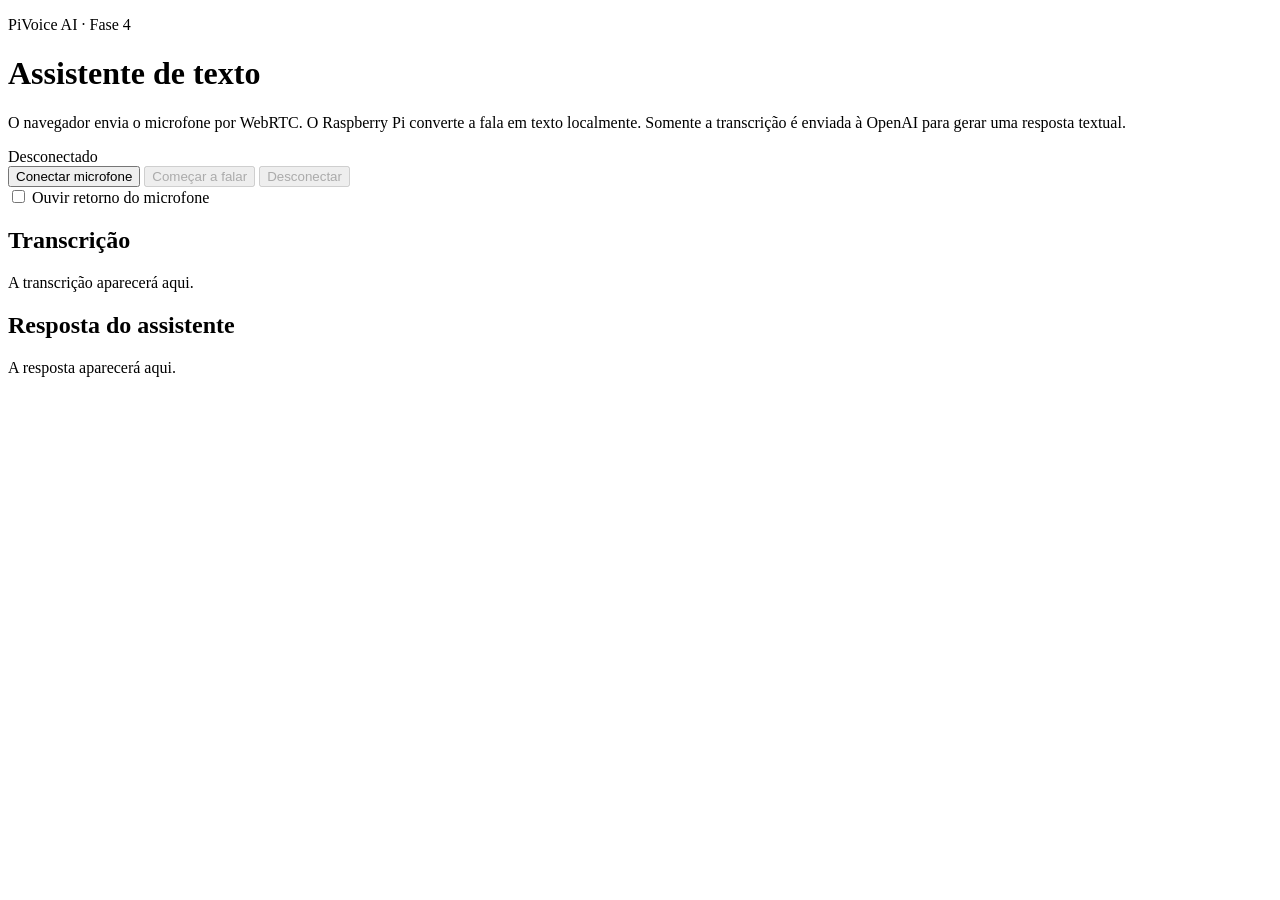
==== web/index.html @ b6482ced "feat: add streaming OpenAI text responses" ====
<!doctype html>
<html lang="pt-BR">
  <head>
    <meta charset="utf-8">
    <meta name="viewport" content="width=device-width, initial-scale=1">
    <title>PiVoice AI — Assistente de texto</title>
    <link rel="stylesheet" href="/styles.css">
  </head>
  <body>
    <main class="panel">
      <p class="eyebrow">PiVoice AI · Fase 4</p>
      <h1>Assistente de texto</h1>
      <p class="description">
        O navegador envia o microfone por WebRTC. O Raspberry Pi converte a fala
        em texto localmente. Somente a transcrição é enviada à OpenAI para gerar
        uma resposta textual.
      </p>

      <div class="status-row" aria-live="polite">
        <span id="status-dot" class="status-dot"></span>
        <span id="status">Desconectado</span>
      </div>

      <div class="actions">
        <button id="start" type="button">Conectar microfone</button>
        <button id="record" type="button" disabled>Começar a falar</button>
        <button id="stop" class="secondary" type="button" disabled>Desconectar</button>
      </div>

      <label class="loopback-option">
        <input id="loopback" type="checkbox">
        Ouvir retorno do microfone
      </label>

      <section class="transcript" aria-live="polite" aria-labelledby="transcript-title">
        <div class="transcript-heading">
          <h2 id="transcript-title">Transcrição</h2>
          <span id="metrics"></span>
        </div>
        <p id="transcript-text">A transcrição aparecerá aqui.</p>
      </section>

      <section class="transcript assistant" aria-live="polite" aria-labelledby="assistant-title">
        <div class="transcript-heading">
          <h2 id="assistant-title">Resposta do assistente</h2>
          <span id="assistant-metrics"></span>
        </div>
        <p id="assistant-text">A resposta aparecerá aqui.</p>
      </section>

      <p id="error" class="error" role="alert"></p>
      <audio id="remote-audio" autoplay muted></audio>
    </main>
    <script src="/app.js" defer></script>
  </body>
</html>
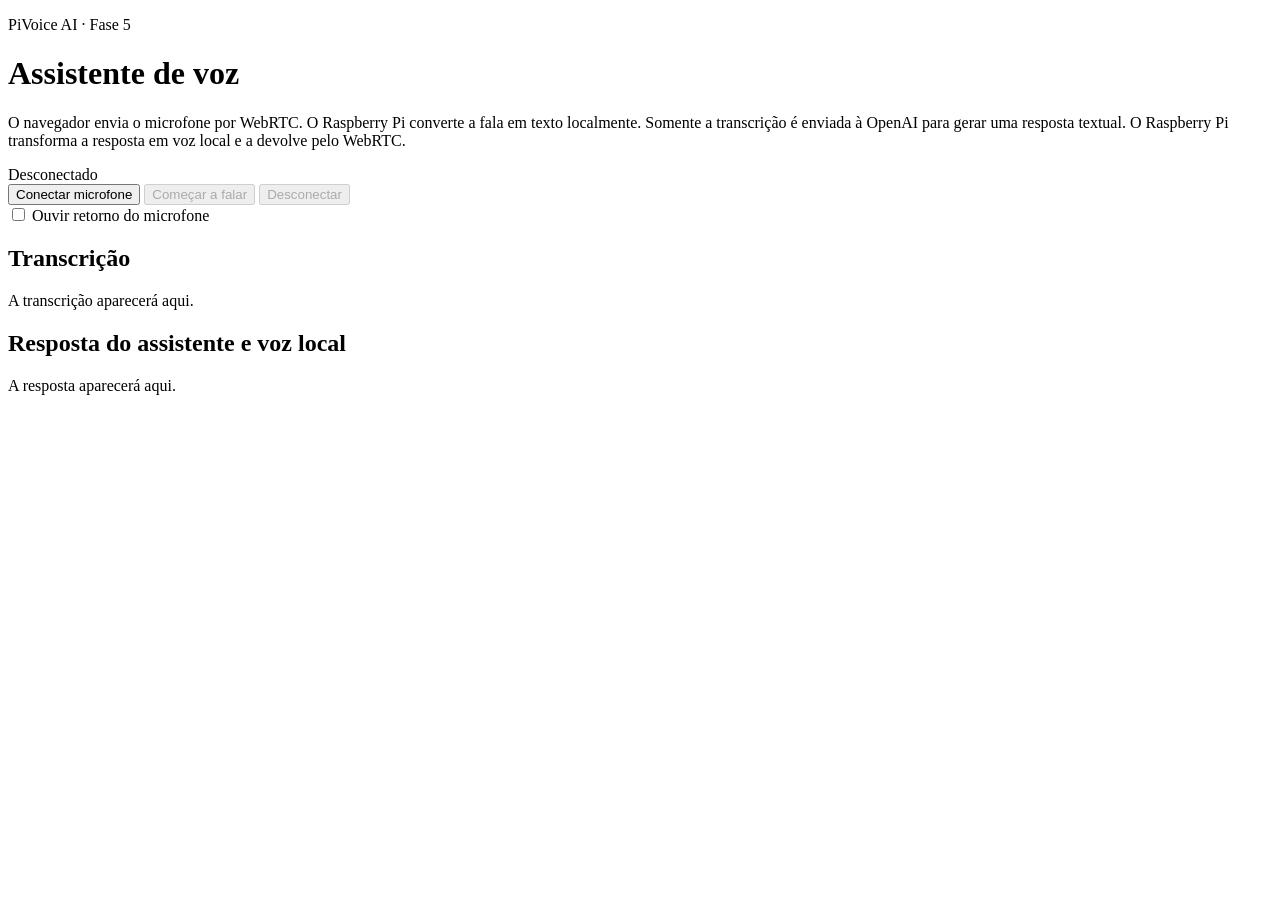
==== commit b7f1894c: "feat: add local Portuguese TTS over WebRTC" ====
--- a/web/index.html
+++ b/web/index.html
@@ -3,17 +3,18 @@
   <head>
     <meta charset="utf-8">
     <meta name="viewport" content="width=device-width, initial-scale=1">
-    <title>PiVoice AI — Assistente de texto</title>
+    <title>PiVoice AI — Assistente de voz</title>
     <link rel="stylesheet" href="/styles.css">
   </head>
   <body>
     <main class="panel">
-      <p class="eyebrow">PiVoice AI · Fase 4</p>
-      <h1>Assistente de texto</h1>
+      <p class="eyebrow">PiVoice AI · Fase 5</p>
+      <h1>Assistente de voz</h1>
       <p class="description">
         O navegador envia o microfone por WebRTC. O Raspberry Pi converte a fala
         em texto localmente. Somente a transcrição é enviada à OpenAI para gerar
-        uma resposta textual.
+        uma resposta textual. O Raspberry Pi transforma a resposta em voz local e
+        a devolve pelo WebRTC.
       </p>
 
       <div class="status-row" aria-live="polite">
@@ -42,7 +43,7 @@
 
       <section class="transcript assistant" aria-live="polite" aria-labelledby="assistant-title">
         <div class="transcript-heading">
-          <h2 id="assistant-title">Resposta do assistente</h2>
+          <h2 id="assistant-title">Resposta do assistente e voz local</h2>
           <span id="assistant-metrics"></span>
         </div>
         <p id="assistant-text">A resposta aparecerá aqui.</p>
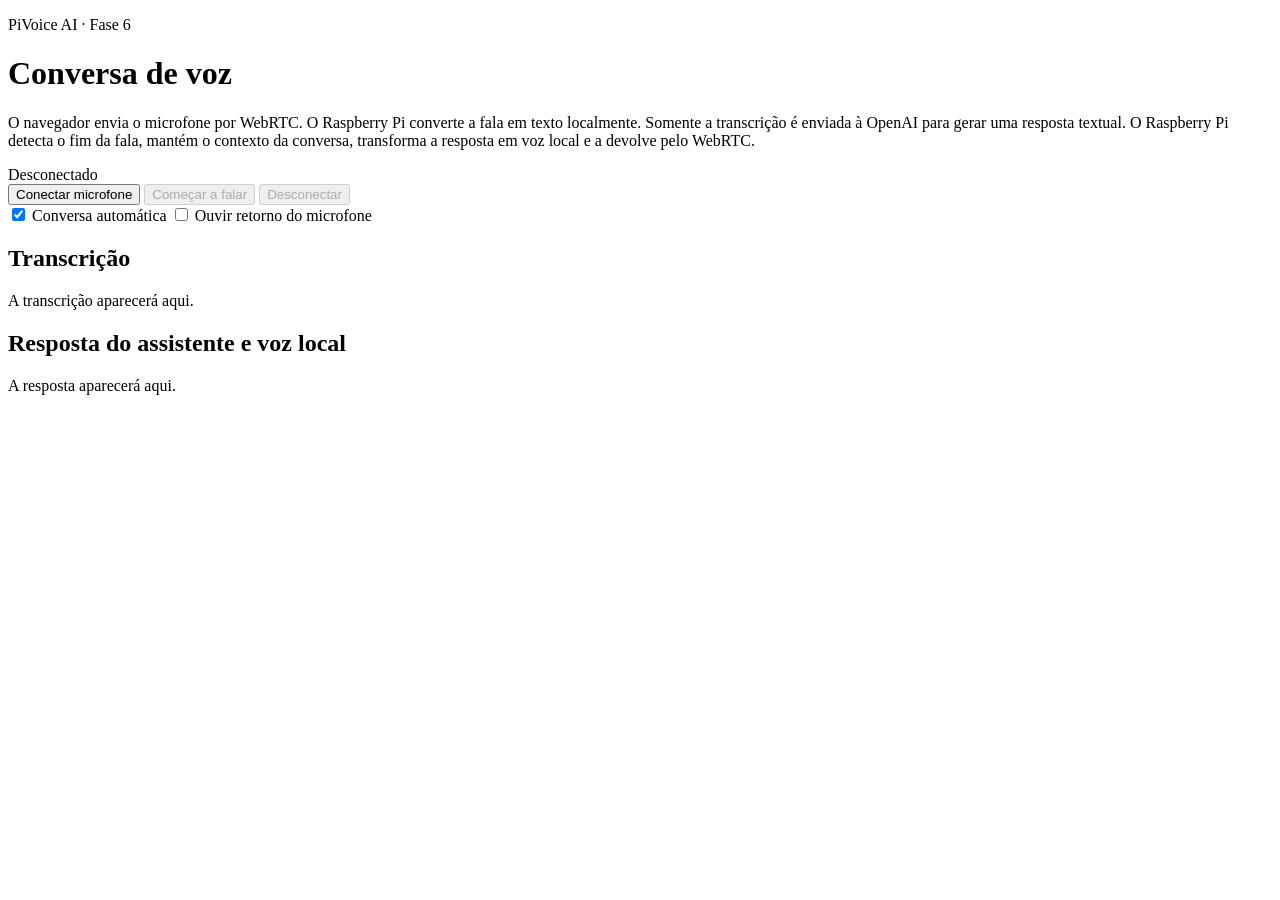
==== commit 76e32a7d: "feat: add automatic voice conversation pipeline" ====
--- a/web/index.html
+++ b/web/index.html
@@ -8,13 +8,14 @@
   </head>
   <body>
     <main class="panel">
-      <p class="eyebrow">PiVoice AI · Fase 5</p>
-      <h1>Assistente de voz</h1>
+      <p class="eyebrow">PiVoice AI · Fase 6</p>
+      <h1>Conversa de voz</h1>
       <p class="description">
         O navegador envia o microfone por WebRTC. O Raspberry Pi converte a fala
         em texto localmente. Somente a transcrição é enviada à OpenAI para gerar
-        uma resposta textual. O Raspberry Pi transforma a resposta em voz local e
-        a devolve pelo WebRTC.
+        uma resposta textual. O Raspberry Pi detecta o fim da fala, mantém o
+        contexto da conversa, transforma a resposta em voz local e a devolve pelo
+        WebRTC.
       </p>
 
       <div class="status-row" aria-live="polite">
@@ -28,10 +29,16 @@
         <button id="stop" class="secondary" type="button" disabled>Desconectar</button>
       </div>
 
-      <label class="loopback-option">
-        <input id="loopback" type="checkbox">
-        Ouvir retorno do microfone
-      </label>
+      <div class="mode-options">
+        <label>
+          <input id="automatic" type="checkbox" checked>
+          Conversa automática
+        </label>
+        <label>
+          <input id="loopback" type="checkbox">
+          Ouvir retorno do microfone
+        </label>
+      </div>
 
       <section class="transcript" aria-live="polite" aria-labelledby="transcript-title">
         <div class="transcript-heading">
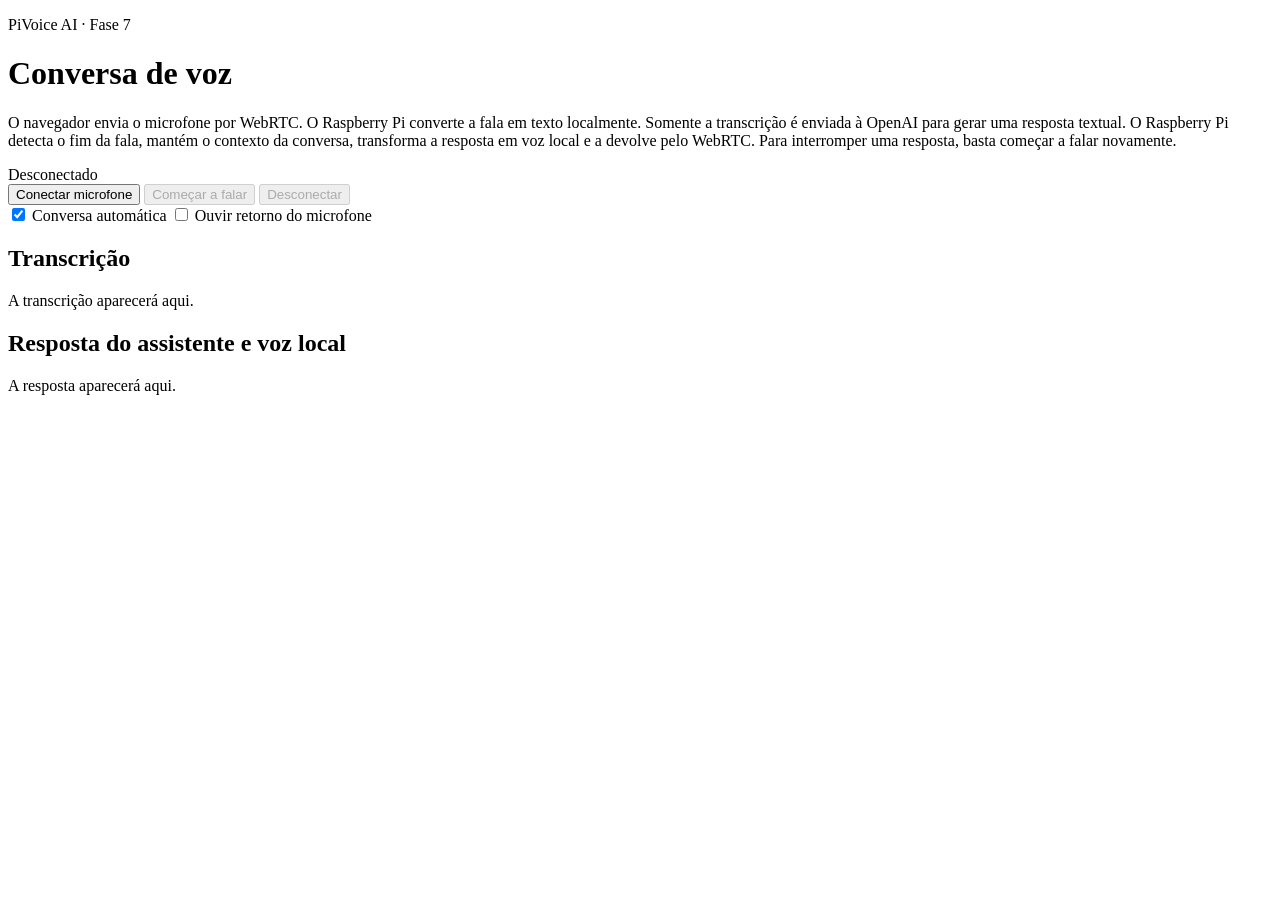
==== commit e0185cd6: "feat: add voice barge-in support" ====
--- a/web/index.html
+++ b/web/index.html
@@ -8,14 +8,14 @@
   </head>
   <body>
     <main class="panel">
-      <p class="eyebrow">PiVoice AI · Fase 6</p>
+      <p class="eyebrow">PiVoice AI · Fase 7</p>
       <h1>Conversa de voz</h1>
       <p class="description">
         O navegador envia o microfone por WebRTC. O Raspberry Pi converte a fala
         em texto localmente. Somente a transcrição é enviada à OpenAI para gerar
         uma resposta textual. O Raspberry Pi detecta o fim da fala, mantém o
         contexto da conversa, transforma a resposta em voz local e a devolve pelo
-        WebRTC.
+        WebRTC. Para interromper uma resposta, basta começar a falar novamente.
       </p>
 
       <div class="status-row" aria-live="polite">
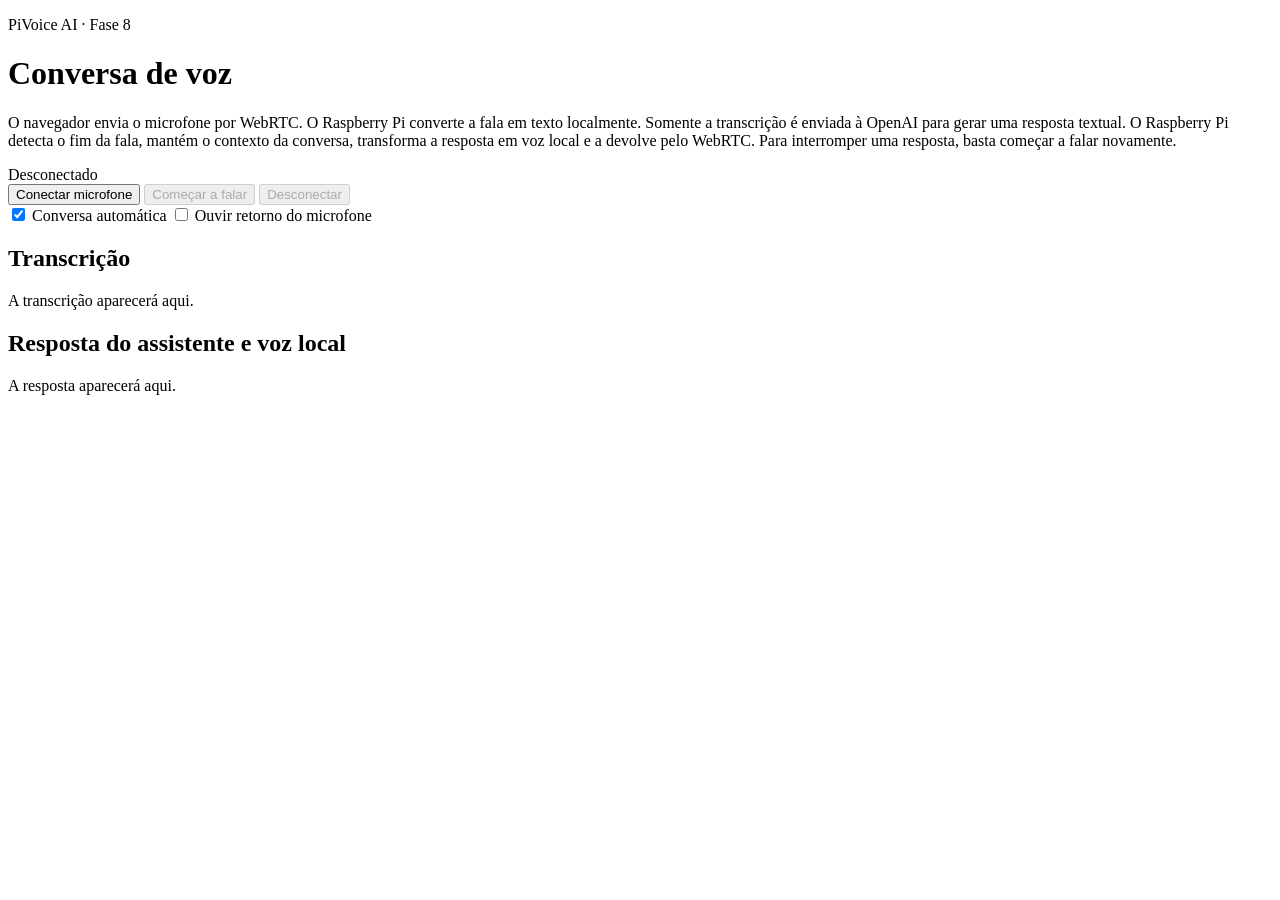
==== commit 82b4573b: "docs: record Phase 8 performance validation" ====
--- a/web/index.html
+++ b/web/index.html
@@ -8,7 +8,7 @@
   </head>
   <body>
     <main class="panel">
-      <p class="eyebrow">PiVoice AI · Fase 7</p>
+      <p class="eyebrow">PiVoice AI · Fase 8</p>
       <h1>Conversa de voz</h1>
       <p class="description">
         O navegador envia o microfone por WebRTC. O Raspberry Pi converte a fala
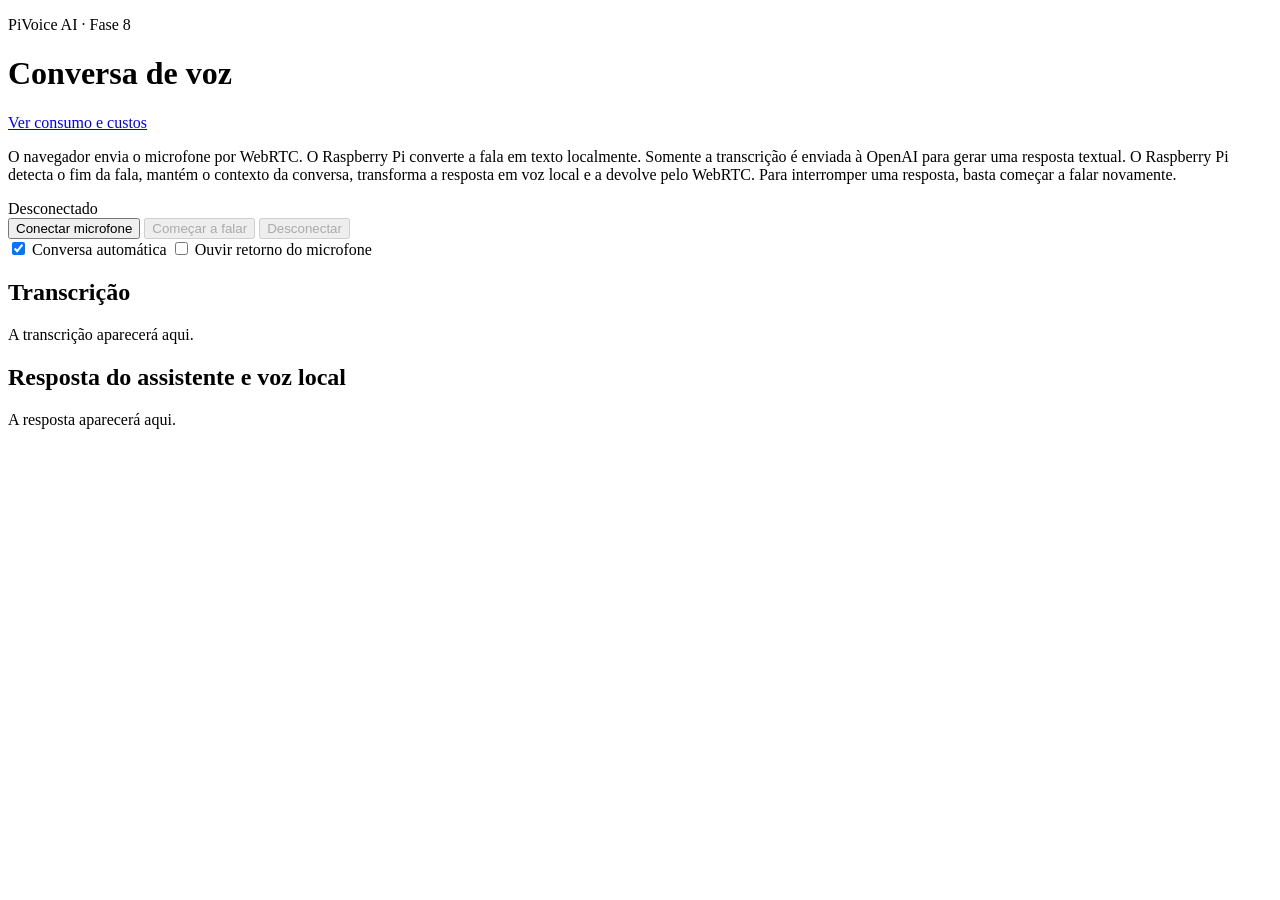
==== commit 94cd8216: "feat: add local token usage dashboard" ====
--- a/web/index.html
+++ b/web/index.html
@@ -10,6 +10,7 @@
     <main class="panel">
       <p class="eyebrow">PiVoice AI · Fase 8</p>
       <h1>Conversa de voz</h1>
+      <a class="dashboard-link" href="/dashboard.html">Ver consumo e custos</a>
       <p class="description">
         O navegador envia o microfone por WebRTC. O Raspberry Pi converte a fala
         em texto localmente. Somente a transcrição é enviada à OpenAI para gerar
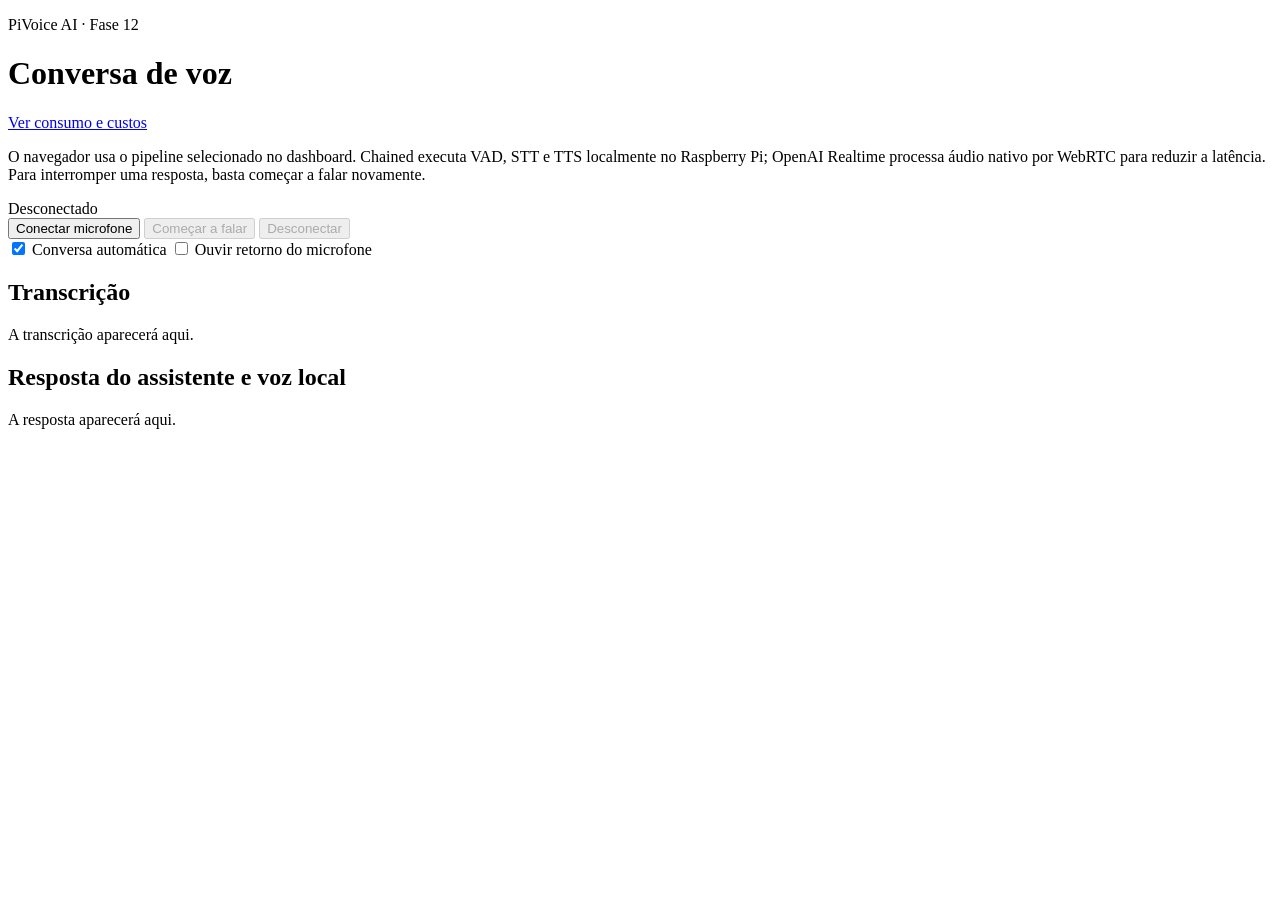
==== commit 084f5b43: "feat: add selectable OpenAI Realtime pipeline" ====
--- a/web/index.html
+++ b/web/index.html
@@ -8,15 +8,14 @@
   </head>
   <body>
     <main class="panel">
-      <p class="eyebrow">PiVoice AI · Fase 8</p>
+      <p class="eyebrow">PiVoice AI · Fase 12</p>
       <h1>Conversa de voz</h1>
       <a class="dashboard-link" href="/dashboard.html">Ver consumo e custos</a>
       <p class="description">
-        O navegador envia o microfone por WebRTC. O Raspberry Pi converte a fala
-        em texto localmente. Somente a transcrição é enviada à OpenAI para gerar
-        uma resposta textual. O Raspberry Pi detecta o fim da fala, mantém o
-        contexto da conversa, transforma a resposta em voz local e a devolve pelo
-        WebRTC. Para interromper uma resposta, basta começar a falar novamente.
+        O navegador usa o pipeline selecionado no dashboard. Chained executa VAD,
+        STT e TTS localmente no Raspberry Pi; OpenAI Realtime processa áudio nativo
+        por WebRTC para reduzir a latência. Para interromper uma resposta, basta
+        começar a falar novamente.
       </p>
 
       <div class="status-row" aria-live="polite">
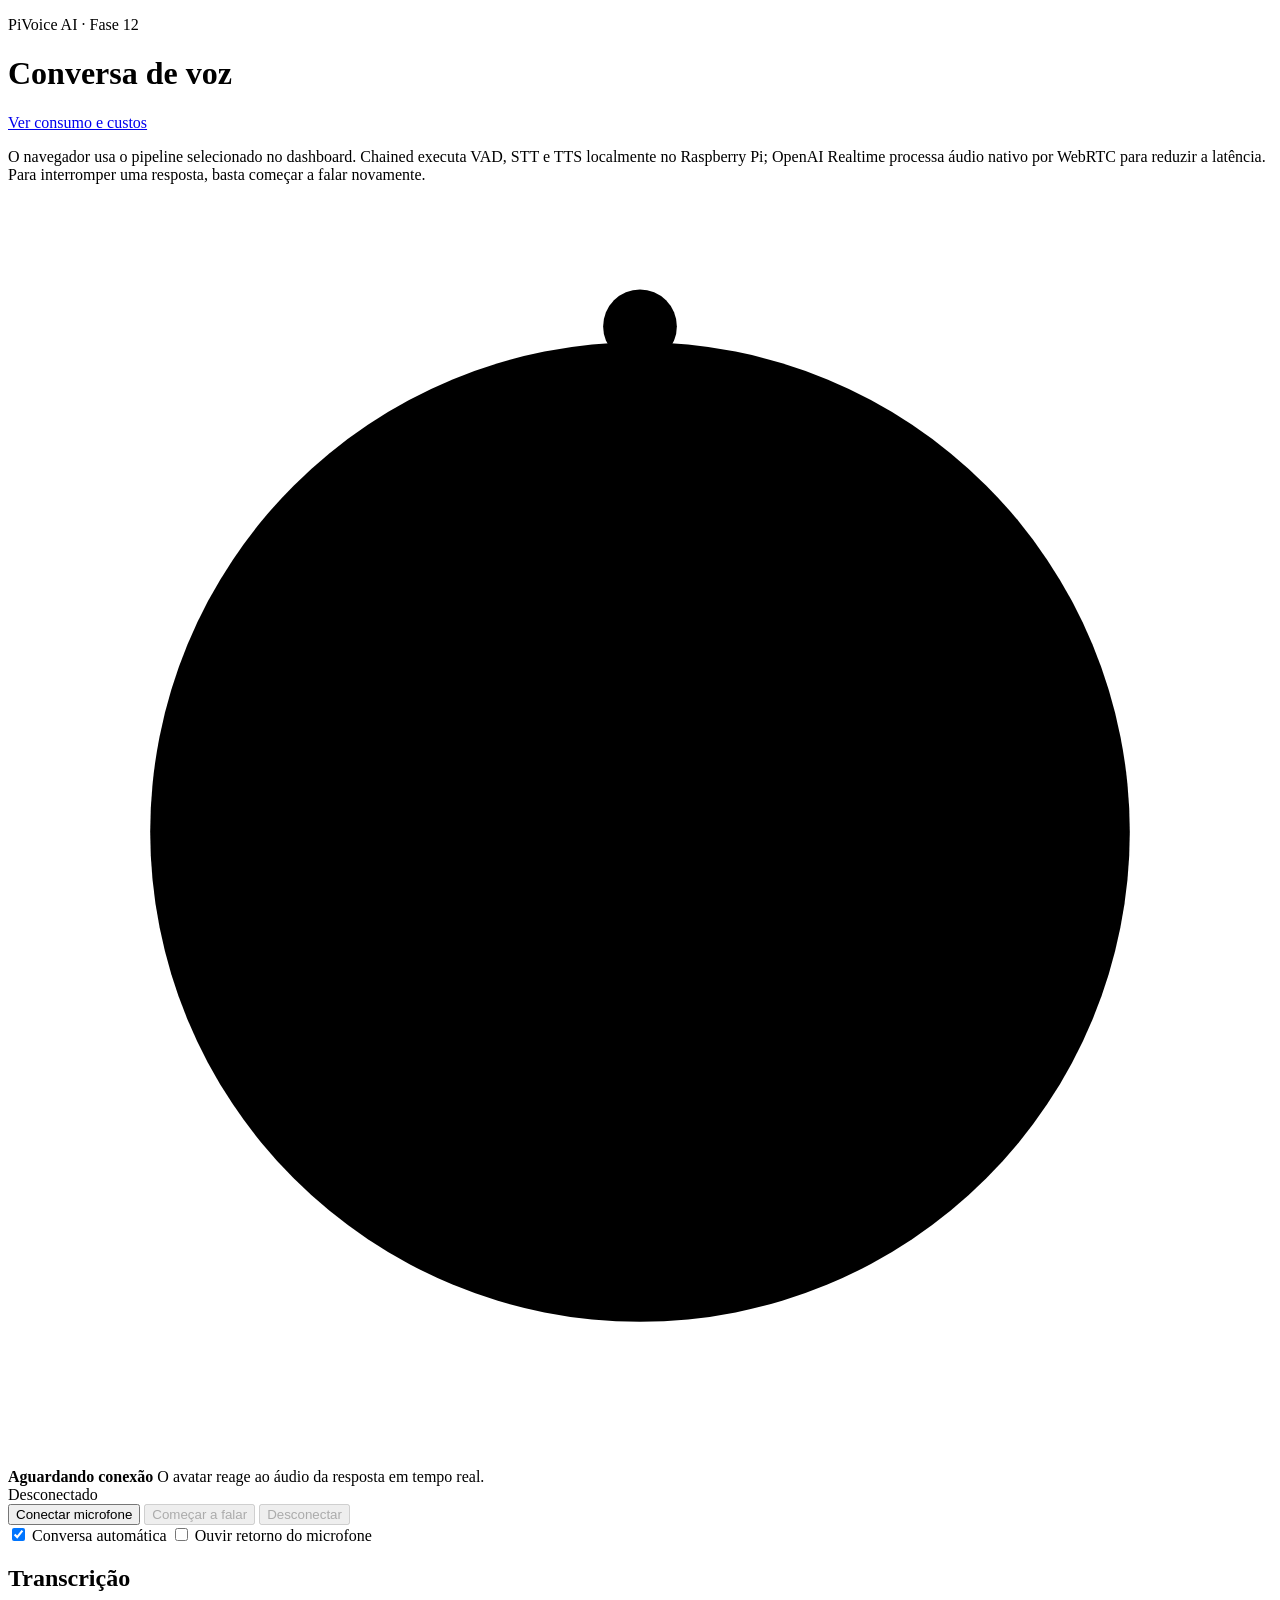
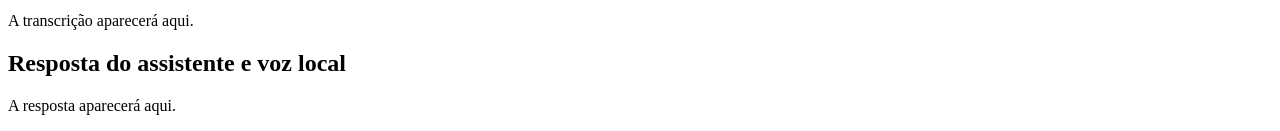
==== commit 23d9e01c: "feat: add audio-reactive SVG web avatar" ====
--- a/web/index.html
+++ b/web/index.html
@@ -17,6 +17,48 @@
         por WebRTC para reduzir a latência. Para interromper uma resposta, basta
         começar a falar novamente.
       </p>
+
+      <section id="avatar" class="avatar-card idle" aria-labelledby="avatar-state">
+        <div class="avatar-stage" aria-hidden="true">
+          <span class="avatar-orbit orbit-one"></span>
+          <span class="avatar-orbit orbit-two"></span>
+          <svg class="ai-avatar" viewBox="0 0 240 240" role="img">
+            <defs>
+              <linearGradient id="avatar-face-gradient" x1="0" y1="0" x2="1" y2="1">
+                <stop offset="0" stop-color="#243447"></stop>
+                <stop offset="1" stop-color="#111820"></stop>
+              </linearGradient>
+              <radialGradient id="avatar-core-gradient">
+                <stop offset="0" stop-color="#8ff0a4"></stop>
+                <stop offset="1" stop-color="#238636"></stop>
+              </radialGradient>
+            </defs>
+            <circle class="avatar-halo" cx="120" cy="120" r="93"></circle>
+            <g class="avatar-head">
+              <path class="avatar-antenna" d="M120 47V29"></path>
+              <circle class="avatar-antenna-tip" cx="120" cy="24" r="7"></circle>
+              <rect class="avatar-ear" x="33" y="94" width="22" height="53" rx="11"></rect>
+              <rect class="avatar-ear" x="185" y="94" width="22" height="53" rx="11"></rect>
+              <rect class="avatar-face" x="48" y="51" width="144" height="143" rx="55"></rect>
+              <path class="avatar-brow left" d="M75 94Q91 84 105 94"></path>
+              <path class="avatar-brow right" d="M135 94Q150 84 166 94"></path>
+              <g class="avatar-eye left"><ellipse cx="91" cy="111" rx="10" ry="13"></ellipse><circle cx="94" cy="107" r="3"></circle></g>
+              <g class="avatar-eye right"><ellipse cx="150" cy="111" rx="10" ry="13"></ellipse><circle cx="153" cy="107" r="3"></circle></g>
+              <circle class="avatar-cheek" cx="75" cy="145" r="8"></circle>
+              <circle class="avatar-cheek" cx="166" cy="145" r="8"></circle>
+              <ellipse id="avatar-mouth" class="avatar-mouth" cx="120" cy="151" rx="14" ry="3"></ellipse>
+              <circle class="avatar-core" cx="120" cy="181" r="7"></circle>
+            </g>
+          </svg>
+          <div class="avatar-level">
+            <span></span><span></span><span></span><span></span><span></span>
+          </div>
+        </div>
+        <div class="avatar-caption">
+          <strong id="avatar-state">Aguardando conexão</strong>
+          <span id="avatar-detail">O avatar reage ao áudio da resposta em tempo real.</span>
+        </div>
+      </section>
 
       <div class="status-row" aria-live="polite">
         <span id="status-dot" class="status-dot"></span>
